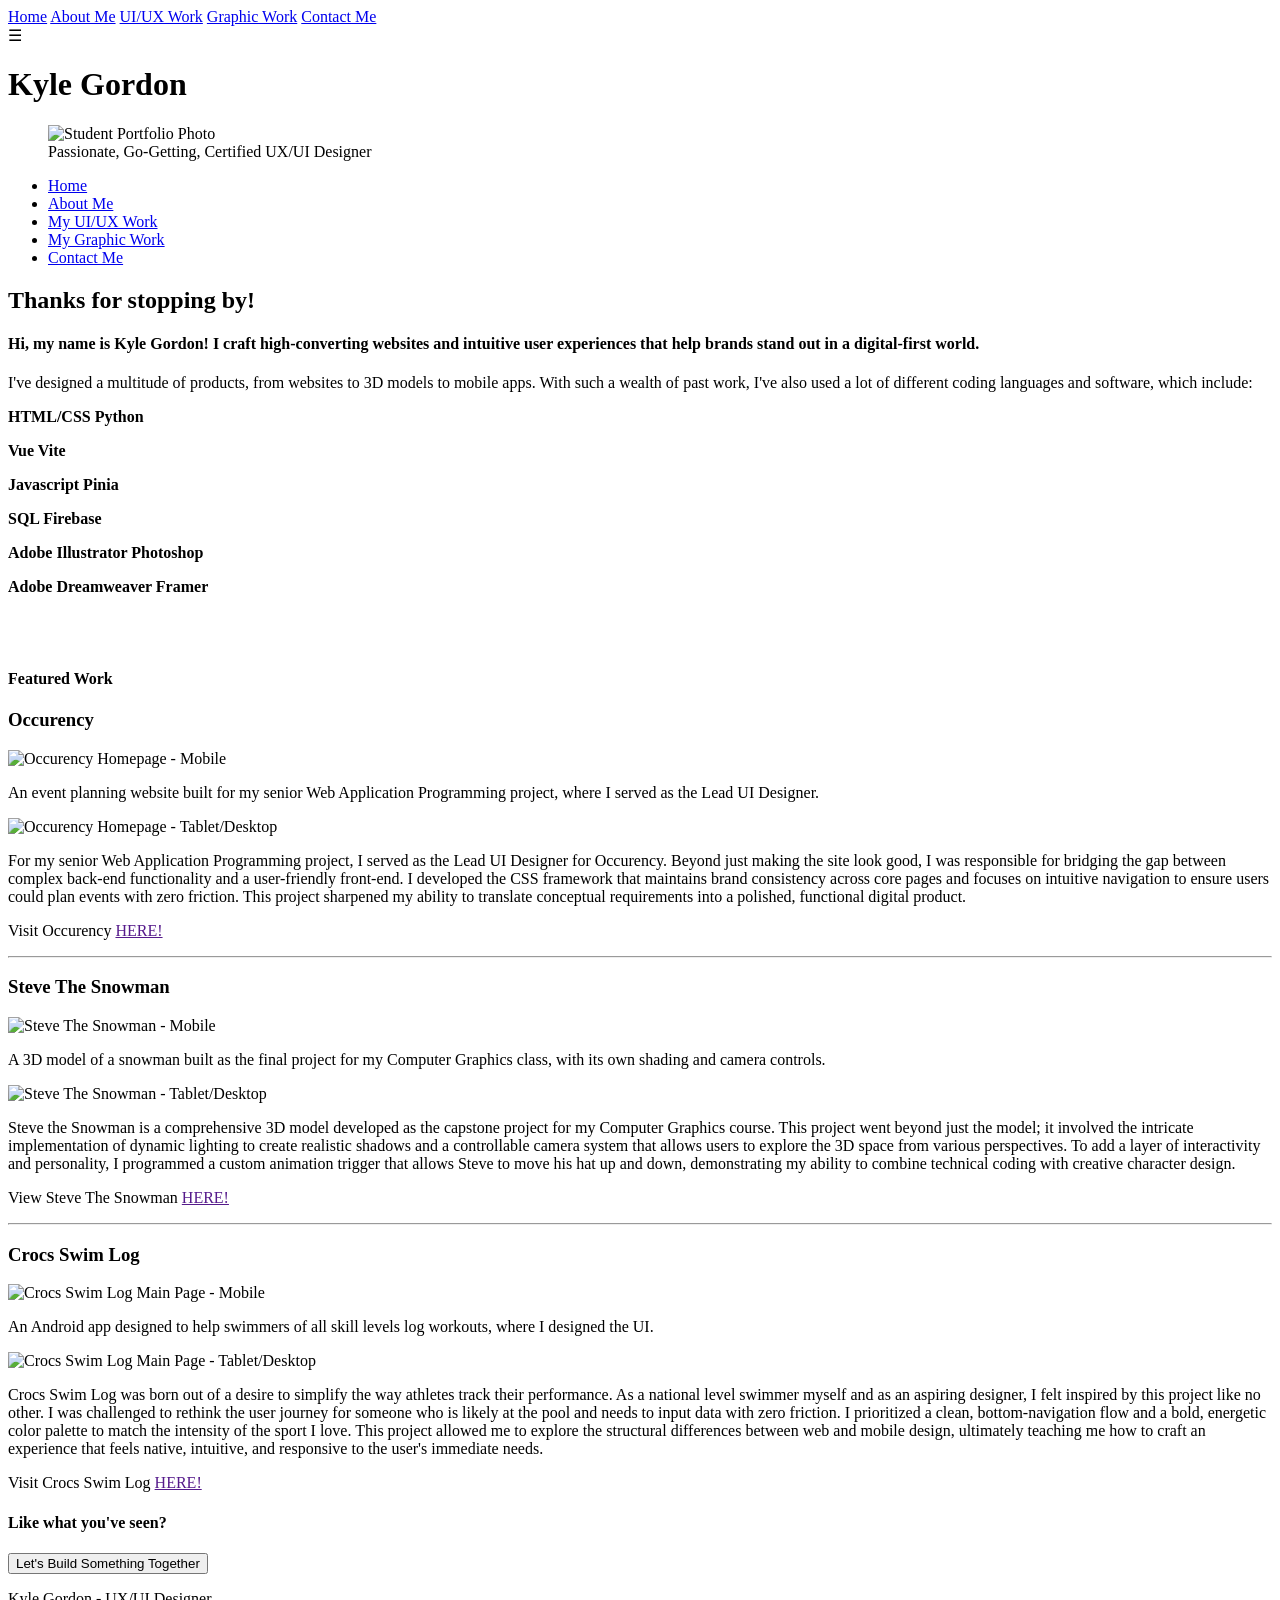
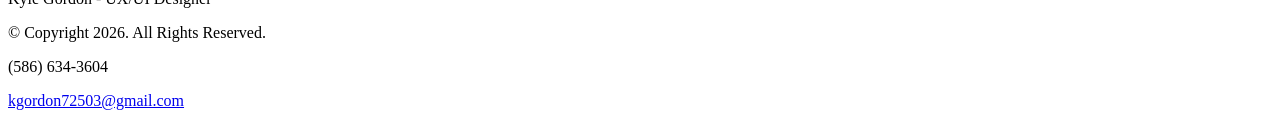
==== index.html @ ee996556 "All .html files for Portfolio upload" ====
<!DOCTYPE html>
<!--This website was created by: Kyle Gordon, 4/20/26 -->
<html lang="en">
<head>

	<title>Kyle Gordon's Portfolio &#9475; Proficient in HTML/CSS, Javascript, Adobe &#9475; Web Designer, Graphic Designer, UX/UI Designer</title>
	<meta charset="utf-8">
	<link rel="stylesheet" href="css/styles.css">
	<meta name="viewport" content="width=device-width, initial-scale=1">
	<meta name="description" content="A hardworking, efficient UX/UI Designer creating top quality products">
	<link rel="shortcut icon" href="images/favicon.ico"> 
	<link rel="icon" type="image/png" sizes="32x32" href="images/favicon-32.png"> 
	<link rel="apple-touch-icon" sizes="180x180" href="images/apple-touch-icon.png"> 
	<link rel="icon" sizes="192x192" href="images/android-chrome-192.png">
	<link rel="preconnect" href="https://fonts.googleapis.com">
	<link rel="preconnect" href="https://fonts.gstatic.com" crossorigin>
	<link href="https://fonts.googleapis.com/css2?family=Lora:ital,wght@0,400..700;1,400..700&family=Montserrat:ital,wght@0,100..900;1,100..900&display=swap" rel="stylesheet">

</head>
<body>
<div id="container">
	<!--Mobile Nav -->
	<nav class="mobile-nav montserrat-regular">
	   <div id="menu-links">
			<a href="index.html">Home</a>
			<a href="about.html">About Me</a>
			<a href="pastsites.html">UI/UX Work</a>
			<a href="pastgraphic.html">Graphic Work</a>
			<a href="contact.html">Contact Me</a>
	   </div>
	   <a class="menu-icon" onclick="hamburger()">
			<div>&#9776;</div>
	   </a>
	</nav>

<header class="montserrat-regular">
	<h1>Kyle Gordon</h1>
	<figure>
		<img class="tablet-desktop" id="profilepicture" src="images/kyle_port_image_225x300.jpeg" alt="Student Portfolio Photo">
		<figcaption class="slogan growing-text">Passionate, Go-Getting, Certified UX/UI Designer</figcaption>
	</figure>
</header>

<!--Tablet-Desktop Nav --> 
<nav>
	<ul class="montserrat-regular tablet-desktop">
		<li><a href="index.html">Home</a></li>
		<li><a href="about.html">About Me</a></li>
		<li><a href="pastsites.html">My UI/UX Work</a></li>
		<li><a href="pastgraphic.html">My Graphic Work</a></li>
		<li><a href="contact.html">Contact Me</a></li>
	</ul>
</nav>

<main class="lora-regular">
	<article>
		<h2 class="spin-text">Thanks for stopping by!</h2>
		<section>
			<h4>Hi, my name is Kyle Gordon! I craft high-converting websites and intuitive user experiences that help 
			brands stand out in a digital-first world.</h4>
			
			<p>I've designed a multitude of products, from websites to 3D models to mobile apps.
			With such a wealth of past work, I've also used a lot of different coding languages and software, which include:</p>
			
			<div id="skills-box">
				<b><p>HTML/CSS Python</p></b>
				<b><p>Vue Vite</p></b>
				<b><p>Javascript Pinia</p></b>
				<b><p>SQL Firebase</p></b>
				<b><p>Adobe Illustrator Photoshop</p></b>
				<b><p>Adobe Dreamweaver Framer</p></b>
			</div>
		</section>
		
		<br><br>
		
		<h4>Featured Work</h4>
	
		<div class="content-container">
			<div class="work-container">
				<h3>Occurency</h3>
				<div class="mobile">
					<img class="mobile-port-img-hori" src="images/occurency_portfolio_ss.jpg" alt="Occurency Homepage - Mobile">
					<p> An event planning website built for my senior Web Application Programming project, where I served as the 
					Lead UI Designer.</p>
				</div>
				
				<div class="tablet-desktop work-container-td">
					<img id="occurency" src="images/occurency_portfolio_ss.jpg" alt="Occurency Homepage - Tablet/Desktop">
					<p>For my senior Web Application Programming project, I served as the Lead UI Designer for Occurency. 
					Beyond just making the site look good, I was responsible for bridging the gap between complex back-end functionality 
					and a user-friendly front-end. I developed the CSS framework that maintains brand consistency across core pages 
					and focuses on intuitive navigation to ensure users could plan events with zero friction. This project sharpened my 
					ability to translate conceptual requirements into a polished, functional digital product.</p>
					<p>Visit Occurency <a href="">HERE!</a></p>
				</div>
			</div>
			
			<hr class="mobile">
			
			<div class="work-container">
				<h3>Steve The Snowman</h3>
				<div class="mobile">
					<img class="mobile mobile-port-img-hori" src="images/steve-t-snowman.jpg" alt="Steve The Snowman - Mobile">
					<p>A 3D model of a snowman built as the final project for my Computer Graphics class, with its own shading and camera 
					controls.</p>
				</div>
				<div class="tablet-desktop work-container-td">
					<img src="images/steve-t-snowman.jpg" alt="Steve The Snowman - Tablet/Desktop">
					<p>Steve the Snowman is a comprehensive 3D model developed as the capstone project for my Computer Graphics course. 
					This project went beyond just the model; it involved the intricate implementation of dynamic lighting to create realistic 
					shadows and a controllable camera system that allows users to explore the 3D space from various perspectives. 
					To add a layer of interactivity and personality, I programmed a custom animation trigger that allows Steve to move his hat 
					up and down, demonstrating my ability to combine technical coding with creative character design.
					</p>
					<p>View Steve The Snowman <a href="">HERE!</a></p>
				</div>
			</div>
			
			<hr class="mobile">	
			
			<div class="work-container">
				<h3>Crocs Swim Log</h3>
				<div class="mobile">
					<img class="mobile-port-img-vert" src="images/csl_portfolio_ss.jpg" alt="Crocs Swim Log Main Page - Mobile">
					<p>An Android app designed to help swimmers of all skill levels log workouts, where I designed the UI.</p>
				</div>
				<div class="tablet-desktop work-container-td">
					<img id="csl" src="images/csl_portfolio_ss.jpg" alt="Crocs Swim Log Main Page - Tablet/Desktop">
					<p>Crocs Swim Log was born out of a desire to simplify the way athletes track their performance. 
					As a national level swimmer myself and as an aspiring designer, I felt inspired by this project like no other. 
					I was challenged to rethink the user journey for someone who is likely at the pool and needs to input data with zero 
					friction. I prioritized a clean, bottom-navigation flow and a bold, energetic color palette to match the intensity of the 
					sport I love. This project allowed me to explore the structural differences between web and mobile design, ultimately 
					teaching me how to craft an experience that feels native, intuitive, and responsive to the user's immediate needs.</p>
					<p>Visit Crocs Swim Log <a href="">HERE!</a></p>
				</div>
			</div>
			
		</div>
	
		<h4>Like what you've seen?</h4>
		<a href="contact.html"><button id="build-button">Let's Build Something Together</button></a>
	</article>
</main>
</div>

<footer>
	<p>Kyle Gordon - UX/UI Designer</p>
	<p>&#169; Copyright 2026. All Rights Reserved.</p>
	<p>(586) 634-3604</p>
	<p><a href="mailto:kgordon72503@gmail.com">kgordon72503@gmail.com</a></p>
</footer>

<script src="scripts/script.js"></script> 

</body>
</html>
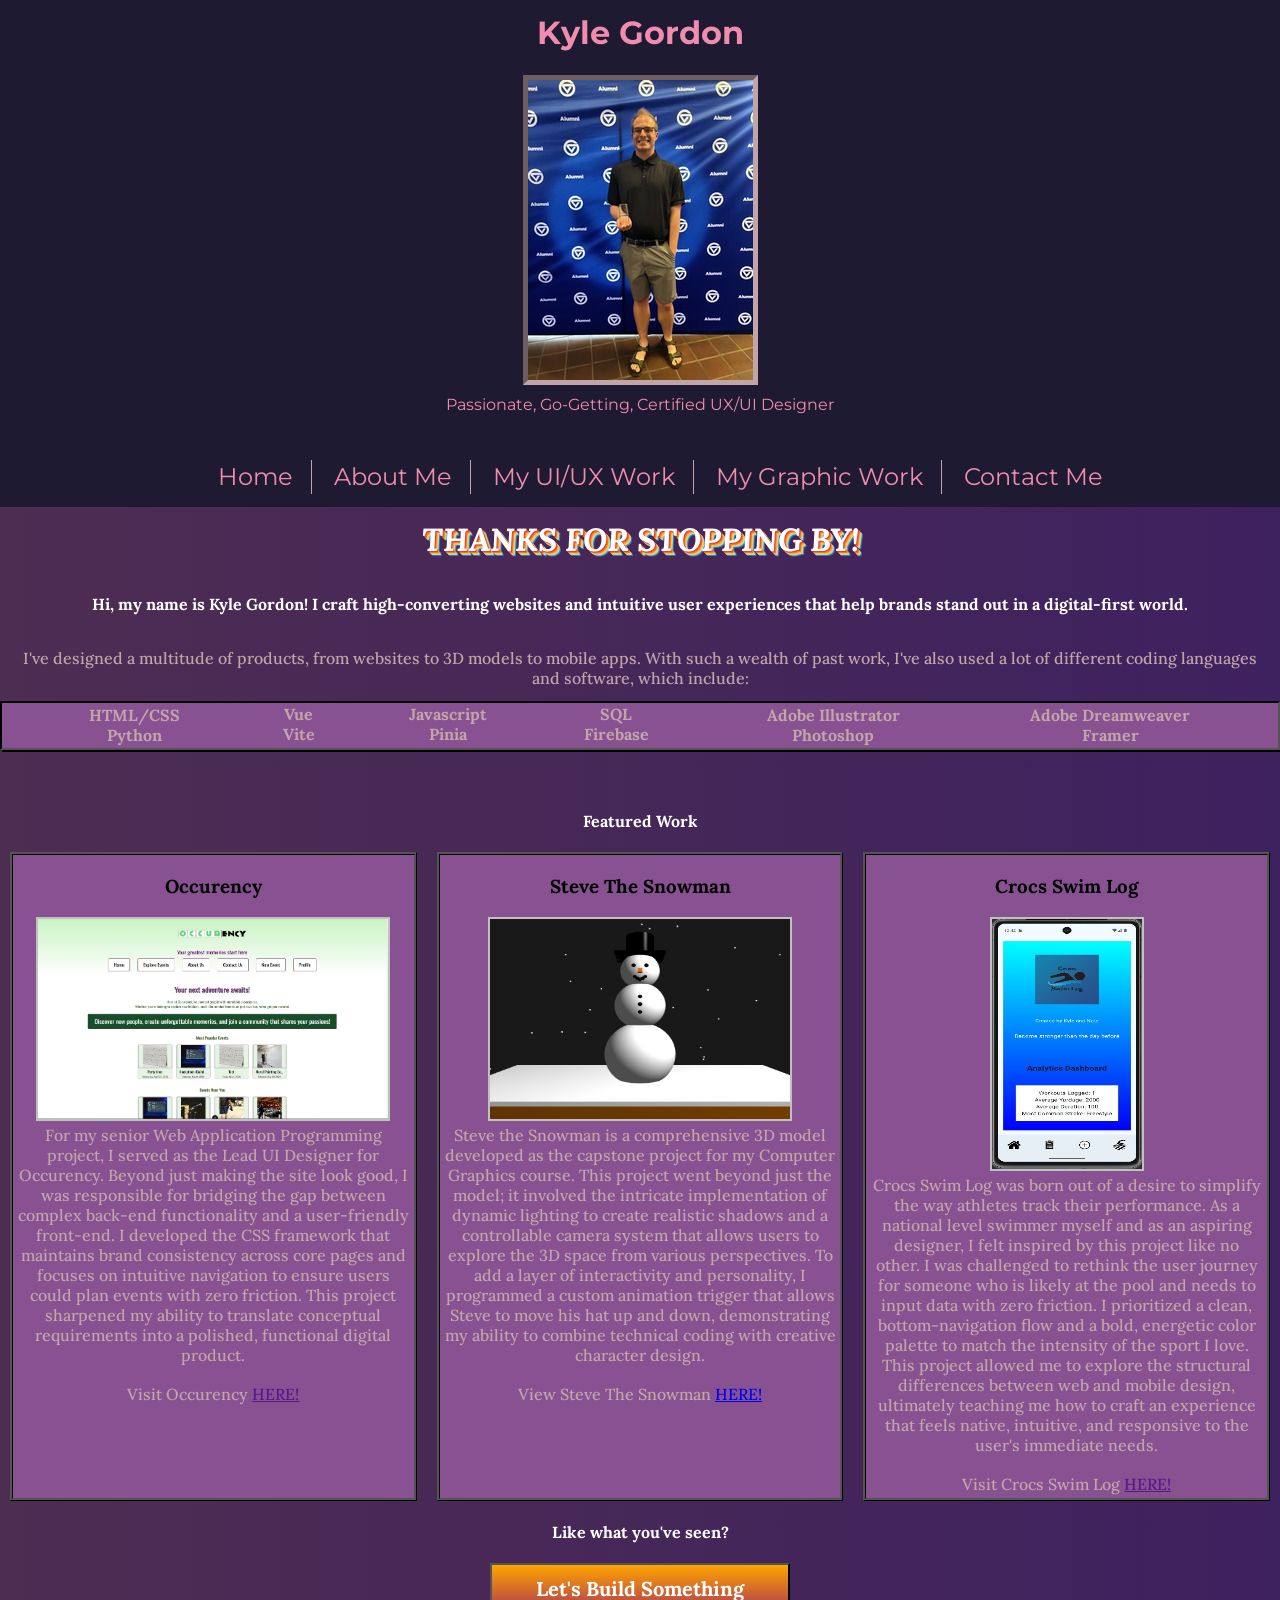
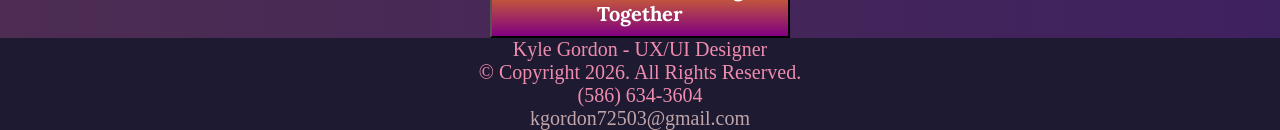
==== commit 4d4058c8: "Update index.html" ====
--- a/index.html
+++ b/index.html
@@ -113,7 +113,7 @@
 					To add a layer of interactivity and personality, I programmed a custom animation trigger that allows Steve to move his hat 
 					up and down, demonstrating my ability to combine technical coding with creative character design.
 					</p>
-					<p>View Steve The Snowman <a href="">HERE!</a></p>
+					<p>View Steve The Snowman <a href="https://github.com/KGord-0553/Steve-The-Snowman">HERE!</a></p>
 				</div>
 			</div>
 			
@@ -155,4 +155,4 @@
 <script src="scripts/script.js"></script> 
 
 </body>
-</html>+</html>
--- a/css/styles.css
+++ b/css/styles.css
@@ -0,0 +1,496 @@
+/*	
+	Student Name: Kyle Gordon
+	File Name: styles.css
+	Date: 4/20/26
+*/
+
+/*CSS Reset*/
+body, header, nav, main, footer, img, h1, h2, p, figure, figcaption, article, section, aside{
+	margin: 0;
+	padding: 0;
+	border: 0;
+}
+
+/*Style rules for header content*/
+h1{
+	color: #F08CAE;
+	text-align: center;
+	padding: 1%;
+}
+
+.slogan{
+	color: #F08CAE;
+	text-align: center;
+	margin: 0.5em;
+}
+
+/*Style rules for body and images*/
+body{
+	background-color: #1D1A31;
+}
+
+img{
+	max-width: 100%;
+	display: block;
+}
+
+#google-map{
+	width: 600px;
+	height: 450px;
+	border: 5px solid black;
+}
+
+/*Style rules for google fonts*/ 
+
+.montserrat-regular {
+  font-family: "Montserrat", sans-serif;
+  font-optical-sizing: auto;
+  font-weight: 400;
+  font-style: normal;
+}
+
+.lora-regular {
+  font-family: "Lora", serif;
+  font-optical-sizing: auto;
+  font-weight: 500;
+  font-style: normal;
+}
+
+/* Show mobile class, hide tablet-desktop class */
+.mobile{ 
+	display: block;
+	text-align: center;
+}
+
+.tablet-desktop, #menu-links{ 
+	display: none;
+}
+
+/* Style for rules for hamburger menu */
+.mobile-nav a{
+	text-align: center;
+	font-size: 2em; 
+	text-decoration: none;
+	padding: 3%;
+	display: block; 
+	color: #F08CAE;
+}
+
+.mobile-nav a .menu-icon{
+	display: block;
+	position: absolute;
+	right: 0;
+	top: 0;
+}
+
+/*Style rules for main content*/
+main{
+	background-color: #a37ca0;
+}
+
+main h2{
+	color: #1D1A31;
+}
+
+main p{
+	color: black;
+	padding: 1%;
+	text-align: center;
+}
+
+#skills-box{
+	color: white;
+	display: flex;
+	justify-content: space-evenly;
+	background-color: #885191;
+	border: 2px inset black;
+	text-align: center;
+	box-shadow: 2px 2px black;
+}
+
+#build-button{
+	background-image: linear-gradient(to bottom, orange, purple);
+	font-family: "Lora", serif;
+	font-size: 20px;
+	color: white;
+	font-weight: bold;
+	height: 75px;
+	width: 300px;
+}
+
+main h2{
+	color: #4D2D52;
+	font-style: italic;
+	padding: 1%;
+}
+
+article{
+	text-align: center;
+}
+
+section{
+	font-size: 1em;
+}
+
+section h2{
+	font-weight: bold;
+	text-decoration: underline;
+}
+
+.map{
+	border: 2px solid #4D2D52; 
+	width: 95%;
+	height: 50%;
+}
+
+.round{
+	border-radius: 8px;
+}
+
+.external-link {
+	color: #9A4C95; 
+	font-weight: bold; 
+	text-decoration: none; 
+}
+
+.tel-link{ 
+	background-image: linear-gradient(to right,#9A4C95, #F08CAE);
+	padding: 2%;
+	margin: 0 auto;
+	width: 80%;
+	text-align: center;
+	border-radius: 5px;
+	border: 2px solid black;
+}
+
+.tel-link a{ 
+	color: #fff; 
+	text-decoration: none;
+	font-size: 1.5em;
+	display: block; 
+}
+
+#achievement, #goals{
+	text-align: center;
+	border-bottom: 2px solid #4D2D52;
+	color: black;
+	margin: 20px auto;    
+}
+
+#edu{
+	text-align: center;
+	color: black;
+	margin: 20px auto;   
+}
+
+#contact{
+	text-align: center;
+	margin: 20px auto;   
+}
+
+.hide-ul{
+	list-style-type: none;
+}
+
+.mobile-port-img-hori {
+    display: flex;
+    justify-content: center; 
+    align-items: center;    
+    width: 350px;
+    height: 200px;
+    border: 2px ridge silver;
+    margin: 20px auto;     
+}
+
+.mobile-port-img-vert {
+    display: flex;
+    justify-content: center; 
+    align-items: center;   
+    width: 150px;
+    height: 300px;
+    border: 2px ridge silver;
+    margin: 20px auto;    
+}
+
+/* Style rules for form elements */ 
+fieldset, input, select, textarea{
+	margin-bottom: 2%;
+}
+
+fieldset legend{
+	font-weight: bold;
+	font-size: 1.25em;
+}
+
+label{
+	display: block;
+	padding-top: 3%;
+}
+
+form #submit{
+	margin: 0 auto; 
+	border: none;
+	display: block; 
+	padding: 2%;
+	background-image: linear-gradient(to right,#9A4C95, #F08CAE);
+	border-radius: 10px;
+	font-size: 16px;
+	font-family: "Lora", serif;
+	font-weight: bold;
+	height: 75px;
+	width: 120px;
+}
+ 
+/*Style rules for footer content*/
+footer p{
+	text-align: center;
+	font-size: 1.25em;
+	background-color: #1D1A31;
+	color: #F08CAE;
+	padding: 0 1em;
+}
+
+footer p a{
+	text-decoration: none;
+	color: #C1A5A9;
+}
+
+/*Media Query for Tablet Viewport */
+@media screen and (min-width: 732px), print{
+
+.tablet-desktop{ 
+	display: block;
+}	
+
+.mobile, .mobile-nav{ 
+	display: none;
+}
+
+/* Header */
+header{
+	position: static;
+	padding-bottom: 2%;
+}
+
+#profilepicture{
+	display: block;
+	border: 5px inset #C1A5A9;
+	margin: 10px auto;
+}
+
+/* Nav */ 
+nav{
+	padding: 1%;
+}
+
+nav ul{
+	list-style-type: none; 
+	margin: 0;
+	text-align: center;
+}
+
+nav li{
+	display: inline-block;
+	border-right: 1px solid #C1A5A9;
+	font-size: 1.5em;
+}
+
+nav li:last-child { 
+	border-right: none;
+}
+
+nav li a {
+	padding: 0.1em 0.75em;
+	display: block;
+	color: #F08CAE;
+	text-decoration: none;
+	text-align: center;
+}
+
+/* Main */
+main{
+	background-image: linear-gradient(to right, #4D2D52, #3e215f);
+	color: #ffffff;
+}
+
+main p, main h2{
+	color: #C1A5A9;
+}
+
+div li{
+	color: #ffffff;
+}
+
+section{
+	color: #ffffff;
+}
+
+aside{
+	background-color: rgba(193, 165, 169, 0.3);
+	box-shadow: 5px 5px 8px #000;
+}
+
+/* Table */
+table{ 
+	margin: 20px auto;
+    border-collapse: collapse;
+}
+
+caption{
+	font-weight: bold;
+	font-size: 22px;
+	padding: 2%;
+}
+
+th, td {
+	border: 1px solid #F08CAE; 
+	padding: 2%;
+}
+
+th {
+	color: #fff;
+	font-size: 18px;
+}
+
+.content-container {
+    display: flex;
+    flex-direction: row;      
+    align-items: stretch;         
+    text-align: center;
+    justify-content: space-evenly;
+	margin-bottom: 10px;
+}
+
+.work-container {
+    display: flex;
+    flex-direction: column;
+    background-color: #885191;
+    color: black;
+    border: 3px ridge black;
+    align-items: center;
+    margin: 0 10px; 
+    flex: 1; 
+}
+
+.work-container img{
+	width: 300px;
+	height: 200px;
+	border: 2px solid silver;
+}
+
+.work-container a, .work-container p:last-child {
+    margin-top: auto;
+    padding-top: 15px;
+}
+
+.work-container-td{
+	display: flex;
+	align-items: center;
+	flex-direction: column;
+}
+
+.contact-container {
+    display: flex;
+    flex-direction: row;               
+    justify-content: center;
+    gap: 20px;    
+    text-align: center;
+}
+
+.form-group {
+    display: flex;
+    flex-direction: column;  
+    align-items: center;    
+    gap: 5px;                
+}
+
+.contact-container select {
+    font-family: "Lora", serif;
+}
+
+#poster{
+	width: 350px;
+	height: 200px;
+	border: 2px solid silver;
+}
+
+#occurency{
+	width: 350px;
+	height: 200px;
+	border: 2px solid silver;
+}
+
+#csl{
+	width: 150px;
+	height: 250px;
+	border: 2px solid silver;
+}
+
+}
+
+/* Desktop */
+@media screen and (min-width: 769px), print{ 
+
+nav li a:hover {
+	font-weight: bold;
+	font-size: 1.10em;
+}
+
+.growing-text {
+  animation: grow 2s ease-in-out forwards;
+  transform-origin: center;
+}
+
+@keyframes grow {
+  0% {
+    transform: scale(1);
+    opacity: 0.5;
+  }
+  50% {
+    transform: scale(1.5);
+    opacity: 1;
+  }
+  100% {
+    transform: scale(1);
+    opacity: 1;
+  }
+}
+
+.spin-text {
+    font-size: 2rem;
+    font-weight: bold;
+    text-transform: uppercase;
+    color: #fff;
+    text-shadow: 
+        1px 1px 0px #e63946, 
+        2px 2px 0px #f77f00, 
+        3px 3px 0px #fcbf49, 
+        4px 4px 0px #a8dadc, 
+        5px 5px 0px #457b9d;
+    transform: rotateY(0deg);
+    transform-style: preserve-3d;
+    animation: spin-3d 4s infinite linear;
+}
+
+@keyframes spin-3d {
+    0% {
+        transform: rotateY(0deg);
+    }
+    100% {
+        transform: rotateY(360deg);
+    }
+}
+
+aside{
+	background-color: rgba(193, 165, 169, 0.3);
+}
+
+}
+
+/* Large Desktop */
+@media screen and (min-width: 1921px) {
+#container {
+	width: 1920px;
+	margin: 0 auto; 
+}
+}
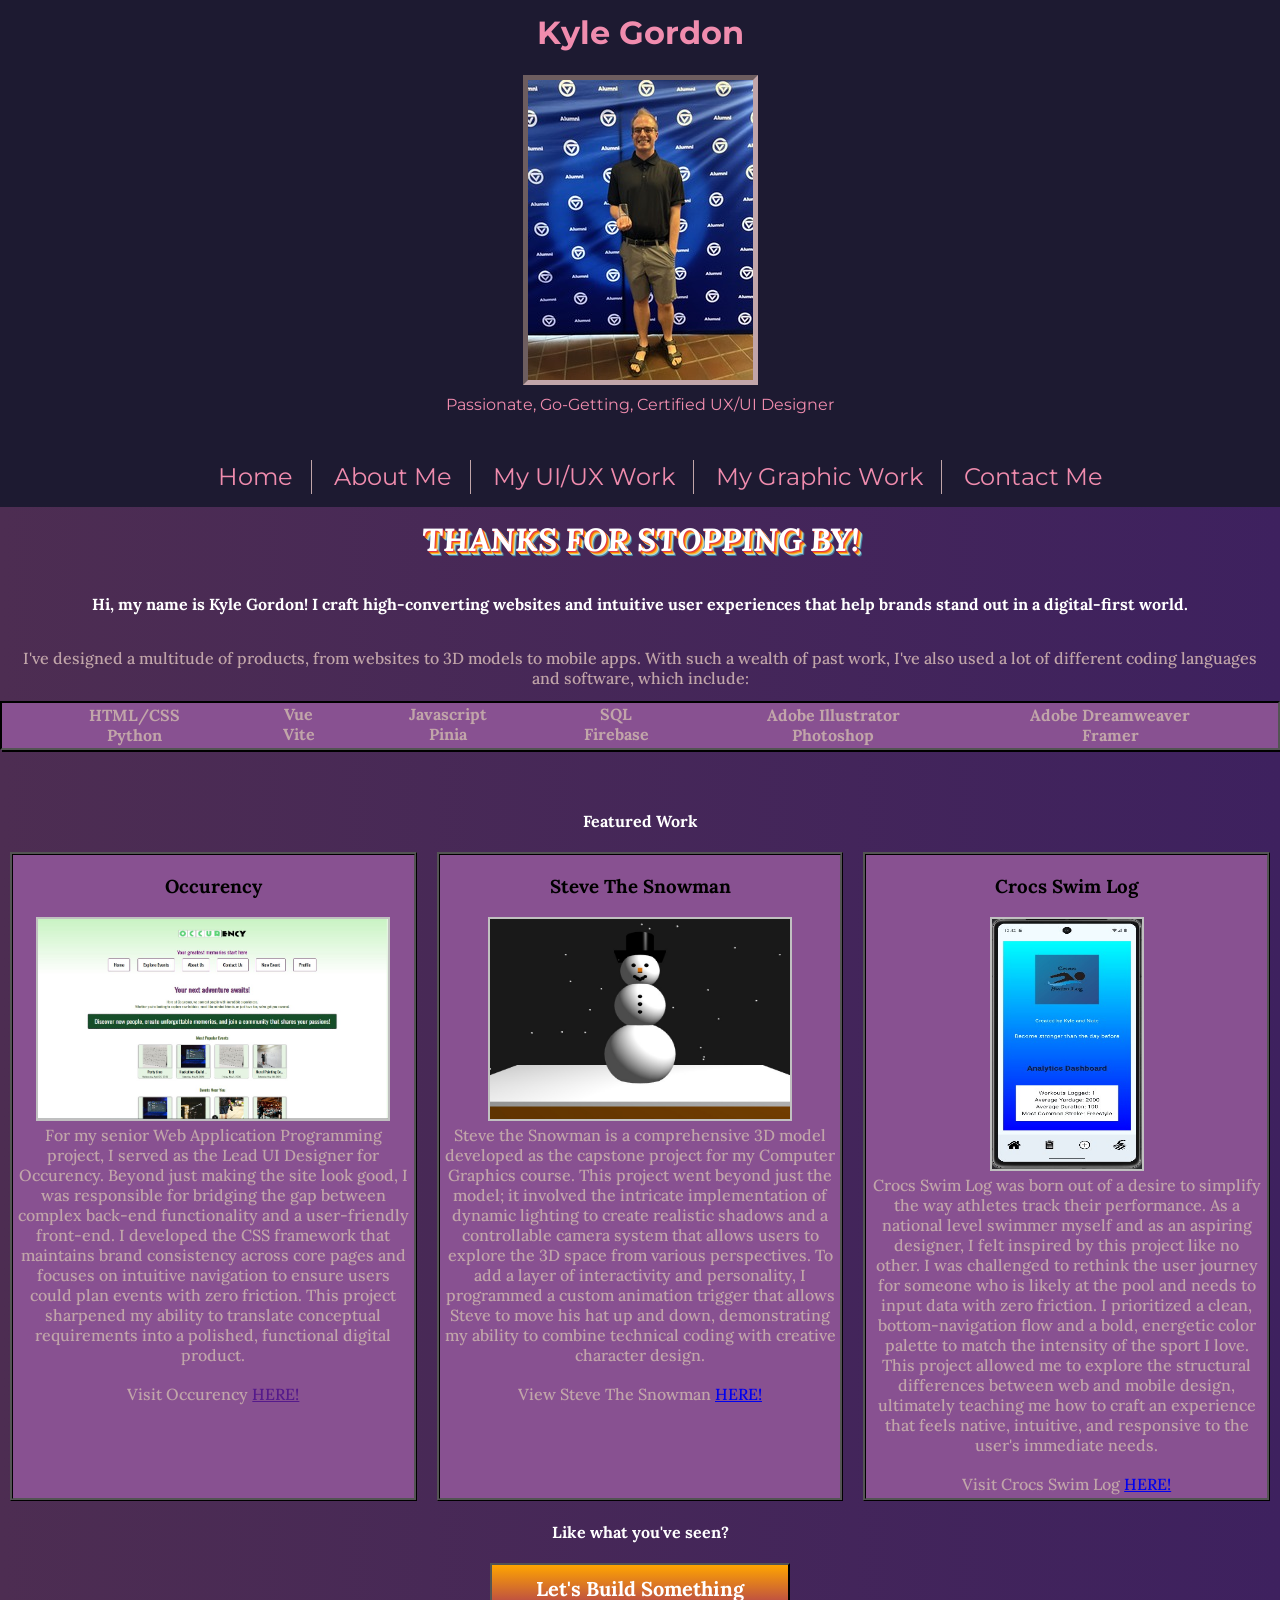
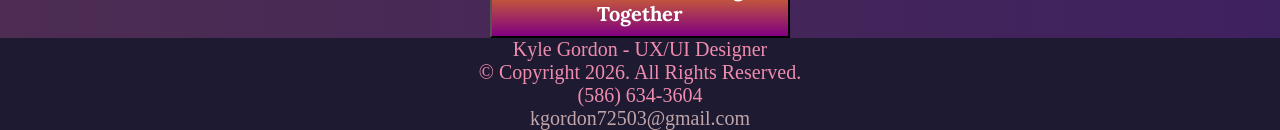
==== commit 2c12ebbc: "Update index.html" ====
--- a/index.html
+++ b/index.html
@@ -133,7 +133,7 @@
 					friction. I prioritized a clean, bottom-navigation flow and a bold, energetic color palette to match the intensity of the 
 					sport I love. This project allowed me to explore the structural differences between web and mobile design, ultimately 
 					teaching me how to craft an experience that feels native, intuitive, and responsive to the user's immediate needs.</p>
-					<p>Visit Crocs Swim Log <a href="">HERE!</a></p>
+					<p>Visit Crocs Swim Log <a href="https://github.com/gordokyl-swimstar/CrocsSwimLog">HERE!</a></p>
 				</div>
 			</div>
 			
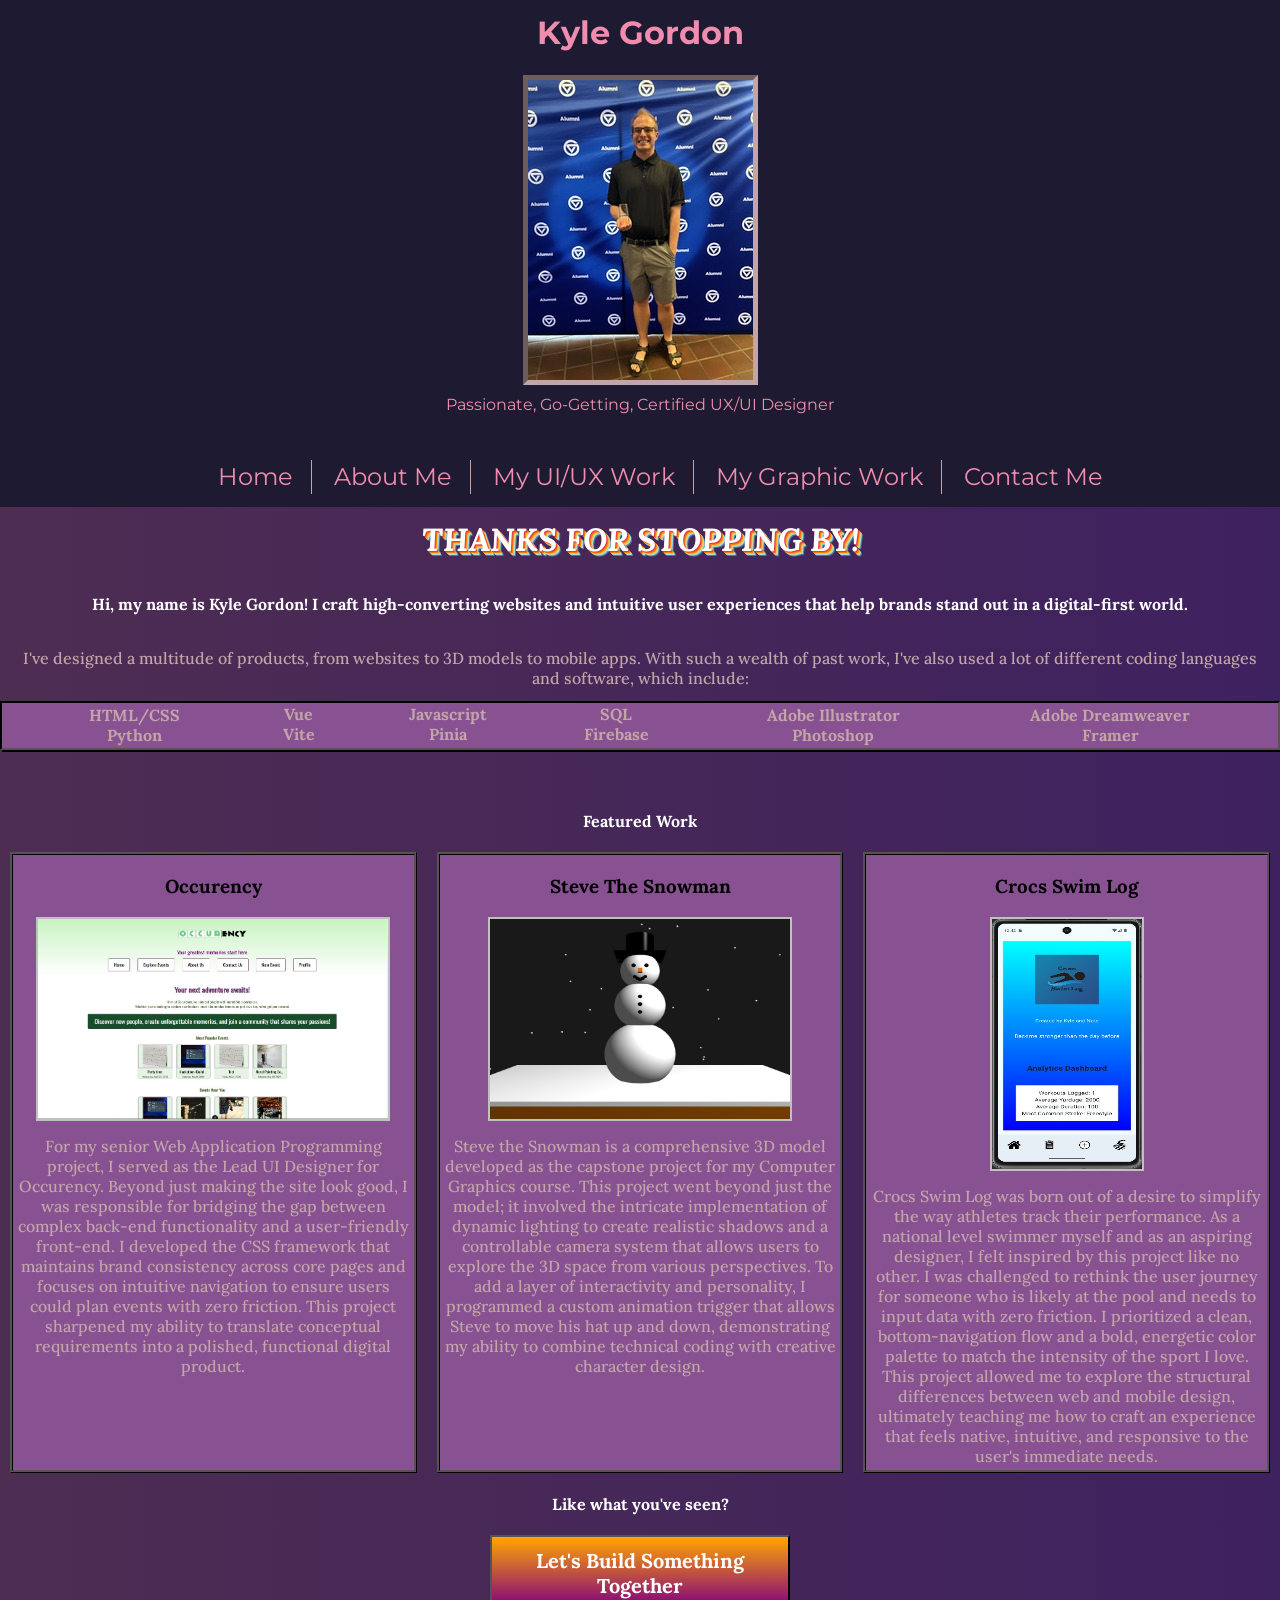
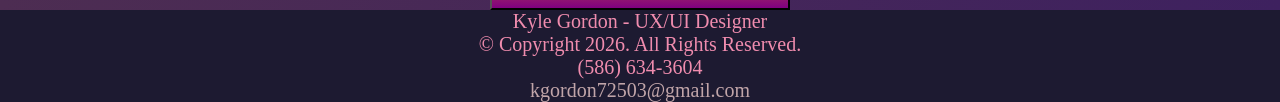
==== commit e8dadfea: "Update index.html" ====
--- a/index.html
+++ b/index.html
@@ -92,7 +92,6 @@
 					and a user-friendly front-end. I developed the CSS framework that maintains brand consistency across core pages 
 					and focuses on intuitive navigation to ensure users could plan events with zero friction. This project sharpened my 
 					ability to translate conceptual requirements into a polished, functional digital product.</p>
-					<p>Visit Occurency <a href="">HERE!</a></p>
 				</div>
 			</div>
 			
@@ -113,7 +112,6 @@
 					To add a layer of interactivity and personality, I programmed a custom animation trigger that allows Steve to move his hat 
 					up and down, demonstrating my ability to combine technical coding with creative character design.
 					</p>
-					<p>View Steve The Snowman <a href="https://github.com/KGord-0553/Steve-The-Snowman">HERE!</a></p>
 				</div>
 			</div>
 			
@@ -133,7 +131,6 @@
 					friction. I prioritized a clean, bottom-navigation flow and a bold, energetic color palette to match the intensity of the 
 					sport I love. This project allowed me to explore the structural differences between web and mobile design, ultimately 
 					teaching me how to craft an experience that feels native, intuitive, and responsive to the user's immediate needs.</p>
-					<p>Visit Crocs Swim Log <a href="https://github.com/gordokyl-swimstar/CrocsSwimLog">HERE!</a></p>
 				</div>
 			</div>
 			
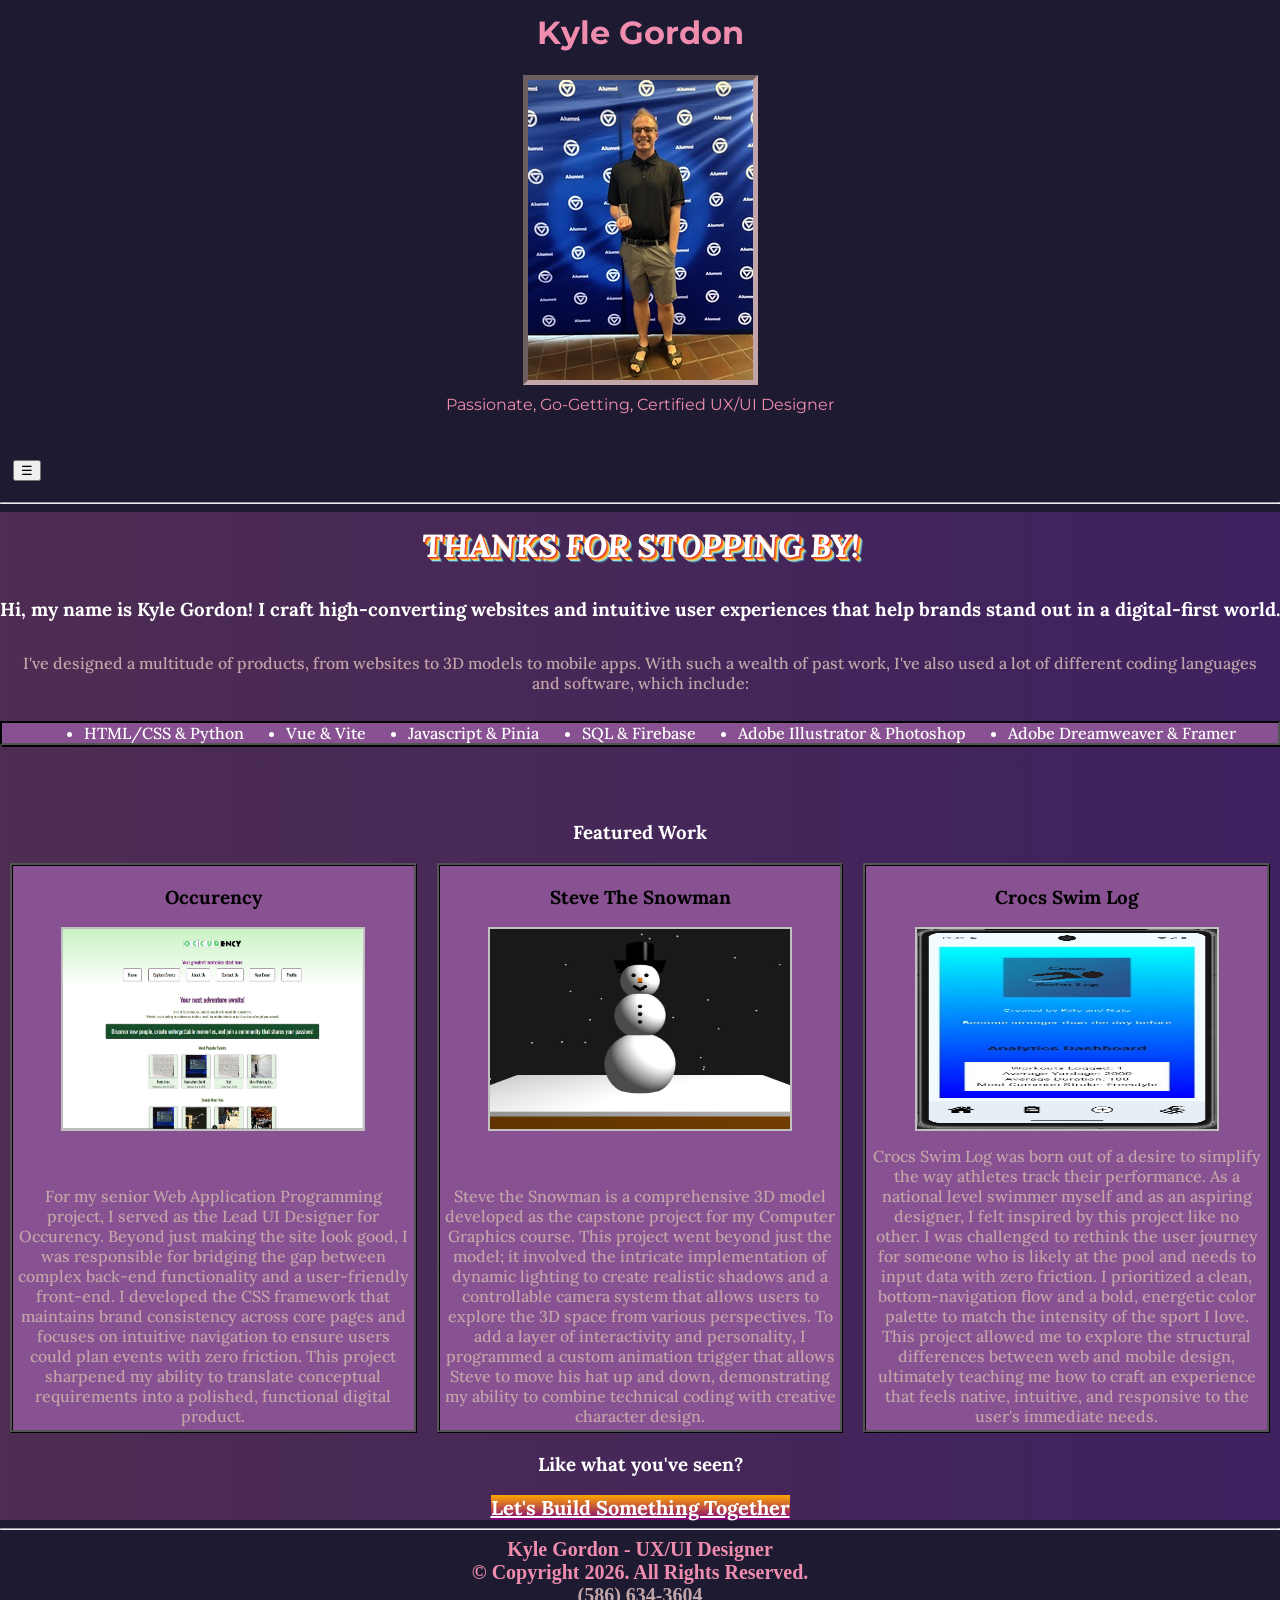
==== commit 7812e505: "Updated Portfilio - index.html" ====
--- a/index.html
+++ b/index.html
@@ -2,154 +2,112 @@
 <!--This website was created by: Kyle Gordon, 4/20/26 -->
 <html lang="en">
 <head>
-
-	<title>Kyle Gordon's Portfolio &#9475; Proficient in HTML/CSS, Javascript, Adobe &#9475; Web Designer, Graphic Designer, UX/UI Designer</title>
-	<meta charset="utf-8">
-	<link rel="stylesheet" href="css/styles.css">
-	<meta name="viewport" content="width=device-width, initial-scale=1">
-	<meta name="description" content="A hardworking, efficient UX/UI Designer creating top quality products">
-	<link rel="shortcut icon" href="images/favicon.ico"> 
-	<link rel="icon" type="image/png" sizes="32x32" href="images/favicon-32.png"> 
-	<link rel="apple-touch-icon" sizes="180x180" href="images/apple-touch-icon.png"> 
-	<link rel="icon" sizes="192x192" href="images/android-chrome-192.png">
-	<link rel="preconnect" href="https://fonts.googleapis.com">
-	<link rel="preconnect" href="https://fonts.gstatic.com" crossorigin>
-	<link href="https://fonts.googleapis.com/css2?family=Lora:ital,wght@0,400..700;1,400..700&family=Montserrat:ital,wght@0,100..900;1,100..900&display=swap" rel="stylesheet">
-
+    <title>Kyle Gordon's Portfolio &#9475; Proficient in HTML/CSS, Javascript, Adobe &#9475; Web Designer, Graphic Designer, UX/UI Designer</title>
+    <meta charset="utf-8">
+    <link rel="stylesheet" href="css/styles.css">
+    <meta name="viewport" content="width=device-width, initial-scale=1">
+    <meta name="description" content="A hardworking, efficient UX/UI Designer creating top quality products">
+    <link rel="shortcut icon" href="images/favicon.ico"> 
+    <link rel="icon" type="image/png" sizes="32x32" href="images/favicon-32.png"> 
+    <link rel="apple-touch-icon" sizes="180x180" href="images/apple-touch-icon.png"> 
+    <link rel="icon" sizes="192x192" href="images/android-chrome-192.png">
+    <link rel="preconnect" href="https://fonts.googleapis.com">
+    <link rel="preconnect" href="https://fonts.gstatic.com" crossorigin>
+    <link href="https://fonts.googleapis.com/css2?family=Lora:ital,wght@0,400..700;1,400..700&family=Montserrat:ital,wght@0,100..900;1,100..900&display=swap" rel="stylesheet">
 </head>
 <body>
 <div id="container">
-	<!--Mobile Nav -->
-	<nav class="mobile-nav montserrat-regular">
-	   <div id="menu-links">
-			<a href="index.html">Home</a>
-			<a href="about.html">About Me</a>
-			<a href="pastsites.html">UI/UX Work</a>
-			<a href="pastgraphic.html">Graphic Work</a>
-			<a href="contact.html">Contact Me</a>
-	   </div>
-	   <a class="menu-icon" onclick="hamburger()">
-			<div>&#9776;</div>
-	   </a>
-	</nav>
+    
+    <header class="montserrat-regular">
+        <h1>Kyle Gordon</h1>
+        <figure>
+            <img id="profilepicture" src="images/kyle_port_image_225x300.jpeg" alt="Kyle Gordon Profile Photo">
+            <figcaption class="slogan growing-text">Passionate, Go-Getting, Certified UX/UI Designer</figcaption>
+        </figure>
+    </header>
 
-<header class="montserrat-regular">
-	<h1>Kyle Gordon</h1>
-	<figure>
-		<img class="tablet-desktop" id="profilepicture" src="images/kyle_port_image_225x300.jpeg" alt="Student Portfolio Photo">
-		<figcaption class="slogan growing-text">Passionate, Go-Getting, Certified UX/UI Designer</figcaption>
-	</figure>
-</header>
+    <nav class="montserrat-regular">
+        <button class="menu-icon" onclick="hamburger()" aria-expanded="false" aria-label="Toggle navigation menu">
+            &#9776;
+        </button>
+        <ul id="menu-links">
+            <li><a href="index.html">Home</a></li>
+            <li><a href="about.html">About Me</a></li>
+            <li><a href="pastsites.html">My UI/UX Work</a></li>
+            <li><a href="pastgraphic.html">My Graphic Work</a></li>
+            <li><a href="contact.html">Contact Me</a></li>
+        </ul>
+    </nav>
 
-<!--Tablet-Desktop Nav --> 
-<nav>
-	<ul class="montserrat-regular tablet-desktop">
-		<li><a href="index.html">Home</a></li>
-		<li><a href="about.html">About Me</a></li>
-		<li><a href="pastsites.html">My UI/UX Work</a></li>
-		<li><a href="pastgraphic.html">My Graphic Work</a></li>
-		<li><a href="contact.html">Contact Me</a></li>
-	</ul>
-</nav>
+    <hr>
 
-<main class="lora-regular">
-	<article>
-		<h2 class="spin-text">Thanks for stopping by!</h2>
-		<section>
-			<h4>Hi, my name is Kyle Gordon! I craft high-converting websites and intuitive user experiences that help 
-			brands stand out in a digital-first world.</h4>
-			
-			<p>I've designed a multitude of products, from websites to 3D models to mobile apps.
-			With such a wealth of past work, I've also used a lot of different coding languages and software, which include:</p>
-			
-			<div id="skills-box">
-				<b><p>HTML/CSS Python</p></b>
-				<b><p>Vue Vite</p></b>
-				<b><p>Javascript Pinia</p></b>
-				<b><p>SQL Firebase</p></b>
-				<b><p>Adobe Illustrator Photoshop</p></b>
-				<b><p>Adobe Dreamweaver Framer</p></b>
-			</div>
-		</section>
-		
-		<br><br>
-		
-		<h4>Featured Work</h4>
-	
-		<div class="content-container">
-			<div class="work-container">
-				<h3>Occurency</h3>
-				<div class="mobile">
-					<img class="mobile-port-img-hori" src="images/occurency_portfolio_ss.jpg" alt="Occurency Homepage - Mobile">
-					<p> An event planning website built for my senior Web Application Programming project, where I served as the 
-					Lead UI Designer.</p>
-				</div>
-				
-				<div class="tablet-desktop work-container-td">
-					<img id="occurency" src="images/occurency_portfolio_ss.jpg" alt="Occurency Homepage - Tablet/Desktop">
-					<p>For my senior Web Application Programming project, I served as the Lead UI Designer for Occurency. 
-					Beyond just making the site look good, I was responsible for bridging the gap between complex back-end functionality 
-					and a user-friendly front-end. I developed the CSS framework that maintains brand consistency across core pages 
-					and focuses on intuitive navigation to ensure users could plan events with zero friction. This project sharpened my 
-					ability to translate conceptual requirements into a polished, functional digital product.</p>
-				</div>
-			</div>
-			
-			<hr class="mobile">
-			
-			<div class="work-container">
-				<h3>Steve The Snowman</h3>
-				<div class="mobile">
-					<img class="mobile mobile-port-img-hori" src="images/steve-t-snowman.jpg" alt="Steve The Snowman - Mobile">
-					<p>A 3D model of a snowman built as the final project for my Computer Graphics class, with its own shading and camera 
-					controls.</p>
-				</div>
-				<div class="tablet-desktop work-container-td">
-					<img src="images/steve-t-snowman.jpg" alt="Steve The Snowman - Tablet/Desktop">
-					<p>Steve the Snowman is a comprehensive 3D model developed as the capstone project for my Computer Graphics course. 
-					This project went beyond just the model; it involved the intricate implementation of dynamic lighting to create realistic 
-					shadows and a controllable camera system that allows users to explore the 3D space from various perspectives. 
-					To add a layer of interactivity and personality, I programmed a custom animation trigger that allows Steve to move his hat 
-					up and down, demonstrating my ability to combine technical coding with creative character design.
-					</p>
-				</div>
-			</div>
-			
-			<hr class="mobile">	
-			
-			<div class="work-container">
-				<h3>Crocs Swim Log</h3>
-				<div class="mobile">
-					<img class="mobile-port-img-vert" src="images/csl_portfolio_ss.jpg" alt="Crocs Swim Log Main Page - Mobile">
-					<p>An Android app designed to help swimmers of all skill levels log workouts, where I designed the UI.</p>
-				</div>
-				<div class="tablet-desktop work-container-td">
-					<img id="csl" src="images/csl_portfolio_ss.jpg" alt="Crocs Swim Log Main Page - Tablet/Desktop">
-					<p>Crocs Swim Log was born out of a desire to simplify the way athletes track their performance. 
-					As a national level swimmer myself and as an aspiring designer, I felt inspired by this project like no other. 
-					I was challenged to rethink the user journey for someone who is likely at the pool and needs to input data with zero 
-					friction. I prioritized a clean, bottom-navigation flow and a bold, energetic color palette to match the intensity of the 
-					sport I love. This project allowed me to explore the structural differences between web and mobile design, ultimately 
-					teaching me how to craft an experience that feels native, intuitive, and responsive to the user's immediate needs.</p>
-				</div>
-			</div>
-			
-		</div>
-	
-		<h4>Like what you've seen?</h4>
-		<a href="contact.html"><button id="build-button">Let's Build Something Together</button></a>
-	</article>
-</main>
+    <main class="lora-regular">
+        <article>
+            <h2 class="spin-text">Thanks for stopping by!</h2>
+            <section>
+                <!-- Fixed Heading Hierarchy (H2 -> H3) -->
+                <h3>Hi, my name is Kyle Gordon! I craft high-converting websites and intuitive user experiences that help brands stand out in a digital-first world.</h3>
+                
+                <p>I've designed a multitude of products, from websites to 3D models to mobile apps. With such a wealth of past work, I've also used a lot of different coding languages and software, which include:</p>
+                
+                <ul id="skills-box">
+                    <li>HTML/CSS & Python</li>
+                    <li>Vue & Vite</li>
+                    <li>Javascript & Pinia</li>
+                    <li>SQL & Firebase</li>
+                    <li>Adobe Illustrator & Photoshop</li>
+                    <li>Adobe Dreamweaver & Framer</li>
+                </ul>
+            </section>
+            
+            <br><br>
+            
+            <h3>Featured Work</h3>
+        
+            <div class="content-container">
+                
+                <!-- Occurency Project (Merged Mobile & Desktop) -->
+                <div class="work-container">
+                    <h3>Occurency</h3>
+                    <img src="images/occurency_portfolio_ss.jpg" alt="Occurency Event Planning Homepage Interface">
+                    <p>For my senior Web Application Programming project, I served as the Lead UI Designer for Occurency. Beyond just making the site look good, I was responsible for bridging the gap between complex back-end functionality and a user-friendly front-end. I developed the CSS framework that maintains brand consistency across core pages and focuses on intuitive navigation to ensure users could plan events with zero friction. This project sharpened my ability to translate conceptual requirements into a polished, functional digital product.</p>
+                    <!--<a href="#" class="project-link">Visit Occurency HERE!</a>-->
+                </div>
+                
+                <!-- Steve The Snowman Project -->
+                <div class="work-container">
+                    <h3>Steve The Snowman</h3>
+                    <img src="images/steve-t-snowman.jpg" alt="Steve The Snowman 3D Model Graphic">
+                    <p>Steve the Snowman is a comprehensive 3D model developed as the capstone project for my Computer Graphics course. This project went beyond just the model; it involved the intricate implementation of dynamic lighting to create realistic shadows and a controllable camera system that allows users to explore the 3D space from various perspectives. To add a layer of interactivity and personality, I programmed a custom animation trigger that allows Steve to move his hat up and down, demonstrating my ability to combine technical coding with creative character design.</p>
+                    <!--<a href="#" class="project-link">View Steve The Snowman HERE!</a>-->
+                </div>
+                
+                <!-- Crocs Swim Log Project -->
+                <div class="work-container">
+                    <h3>Crocs Swim Log</h3>
+                    <img src="images/csl_portfolio_ss.jpg" alt="Screenshot of the Crocs Swim Log mobile app interface">
+                    <p>Crocs Swim Log was born out of a desire to simplify the way athletes track their performance. As a national level swimmer myself and as an aspiring designer, I felt inspired by this project like no other. I was challenged to rethink the user journey for someone who is likely at the pool and needs to input data with zero friction. I prioritized a clean, bottom-navigation flow and a bold, energetic color palette to match the intensity of the sport I love. This project allowed me to explore the structural differences between web and mobile design, ultimately teaching me how to craft an experience that feels native, intuitive, and responsive to the user's immediate needs.</p>
+                    <!--<a href="#" class="project-link">Visit Crocs Swim Log HERE!</a>-->
+                </div>
+            </div>
+        
+            <h3>Like what you've seen?</h3>
+            <a href="contact.html" id="build-button" class="btn">Let's Build Something Together</a>
+        </article>
+    </main>
 </div>
 
+<hr>
+
 <footer>
-	<p>Kyle Gordon - UX/UI Designer</p>
-	<p>&#169; Copyright 2026. All Rights Reserved.</p>
-	<p>(586) 634-3604</p>
-	<p><a href="mailto:kgordon72503@gmail.com">kgordon72503@gmail.com</a></p>
+    <b>
+        <p>Kyle Gordon - UX/UI Designer</p>
+        <p>&#169; Copyright 2026. All Rights Reserved.</p>
+        <p><a href="tel:+15866343604">(586) 634-3604</a></p>
+        <p><a href="mailto:kgordon72503@gmail.com">kgordon72503@gmail.com</a></p>
+    </b>
 </footer>
 
 <script src="scripts/script.js"></script> 
-
 </body>
 </html>
